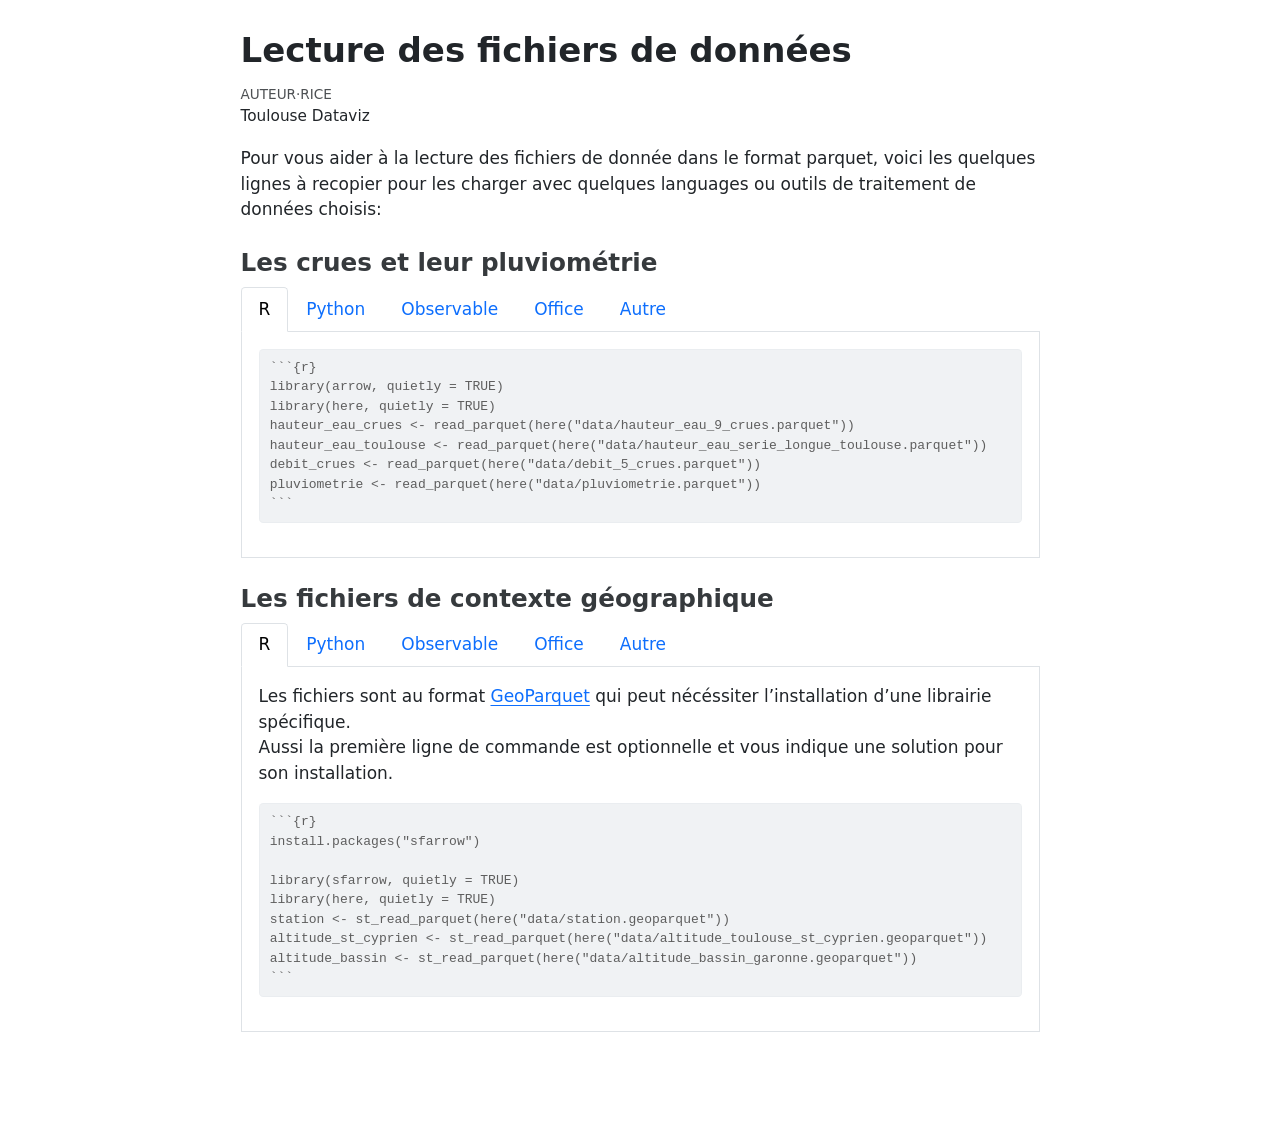
==== docs/chargement_des_donnees.html @ bd7aca8f "quarto render correct" ====
<!DOCTYPE html>
<html xmlns="http://www.w3.org/1999/xhtml" lang="fr" xml:lang="fr"><head>

<meta charset="utf-8">
<meta name="generator" content="quarto-1.6.28">

<meta name="viewport" content="width=device-width, initial-scale=1.0, user-scalable=yes">

<meta name="author" content="Toulouse Dataviz">

<title>Lecture des fichiers de données</title>
<style>
code{white-space: pre-wrap;}
span.smallcaps{font-variant: small-caps;}
div.columns{display: flex; gap: min(4vw, 1.5em);}
div.column{flex: auto; overflow-x: auto;}
div.hanging-indent{margin-left: 1.5em; text-indent: -1.5em;}
ul.task-list{list-style: none;}
ul.task-list li input[type="checkbox"] {
  width: 0.8em;
  margin: 0 0.8em 0.2em -1em; /* quarto-specific, see https://github.com/quarto-dev/quarto-cli/issues/4556 */ 
  vertical-align: middle;
}
/* CSS for syntax highlighting */
pre > code.sourceCode { white-space: pre; position: relative; }
pre > code.sourceCode > span { line-height: 1.25; }
pre > code.sourceCode > span:empty { height: 1.2em; }
.sourceCode { overflow: visible; }
code.sourceCode > span { color: inherit; text-decoration: inherit; }
div.sourceCode { margin: 1em 0; }
pre.sourceCode { margin: 0; }
@media screen {
div.sourceCode { overflow: auto; }
}
@media print {
pre > code.sourceCode { white-space: pre-wrap; }
pre > code.sourceCode > span { display: inline-block; text-indent: -5em; padding-left: 5em; }
}
pre.numberSource code
  { counter-reset: source-line 0; }
pre.numberSource code > span
  { position: relative; left: -4em; counter-increment: source-line; }
pre.numberSource code > span > a:first-child::before
  { content: counter(source-line);
    position: relative; left: -1em; text-align: right; vertical-align: baseline;
    border: none; display: inline-block;
    -webkit-touch-callout: none; -webkit-user-select: none;
    -khtml-user-select: none; -moz-user-select: none;
    -ms-user-select: none; user-select: none;
    padding: 0 4px; width: 4em;
  }
pre.numberSource { margin-left: 3em;  padding-left: 4px; }
div.sourceCode
  {   }
@media screen {
pre > code.sourceCode > span > a:first-child::before { text-decoration: underline; }
}
</style>


<script src="site_libs/quarto-nav/quarto-nav.js"></script>
<script src="site_libs/clipboard/clipboard.min.js"></script>
<script src="site_libs/quarto-search/autocomplete.umd.js"></script>
<script src="site_libs/quarto-search/fuse.min.js"></script>
<script src="site_libs/quarto-search/quarto-search.js"></script>
<meta name="quarto:offset" content="./">
<script src="site_libs/quarto-html/quarto.js"></script>
<script src="site_libs/quarto-html/popper.min.js"></script>
<script src="site_libs/quarto-html/tippy.umd.min.js"></script>
<script src="site_libs/quarto-html/anchor.min.js"></script>
<link href="site_libs/quarto-html/tippy.css" rel="stylesheet">
<link href="site_libs/quarto-html/quarto-syntax-highlighting-75d73ece3e5fc6e04b504c8afc5573bd.css" rel="stylesheet" id="quarto-text-highlighting-styles">
<script src="site_libs/bootstrap/bootstrap.min.js"></script>
<link href="site_libs/bootstrap/bootstrap-icons.css" rel="stylesheet">
<link href="site_libs/bootstrap/bootstrap-bd20d65fb6298401facbebe31b5c8b9f.min.css" rel="stylesheet" append-hash="true" id="quarto-bootstrap" data-mode="light">
<script id="quarto-search-options" type="application/json">{
  "location": "sidebar",
  "copy-button": false,
  "collapse-after": 3,
  "panel-placement": "start",
  "type": "textbox",
  "limit": 50,
  "keyboard-shortcut": [
    "f",
    "/",
    "s"
  ],
  "show-item-context": false,
  "language": {
    "search-no-results-text": "Pas de résultats",
    "search-matching-documents-text": "documents trouvés",
    "search-copy-link-title": "Copier le lien vers la recherche",
    "search-hide-matches-text": "Cacher les correspondances additionnelles",
    "search-more-match-text": "correspondance de plus dans ce document",
    "search-more-matches-text": "correspondances de plus dans ce document",
    "search-clear-button-title": "Effacer",
    "search-text-placeholder": "",
    "search-detached-cancel-button-title": "Annuler",
    "search-submit-button-title": "Envoyer",
    "search-label": "Recherche"
  }
}</script>


</head>

<body class="fullcontent">

<div id="quarto-search-results"></div>
<!-- content -->
<div id="quarto-content" class="quarto-container page-columns page-rows-contents page-layout-article">
<!-- sidebar -->
<!-- margin-sidebar -->
    
<!-- main -->
<main class="content" id="quarto-document-content">

<header id="title-block-header" class="quarto-title-block default">
<div class="quarto-title">
<h1 class="title">Lecture des fichiers de données</h1>
</div>



<div class="quarto-title-meta">

    <div>
    <div class="quarto-title-meta-heading">Auteur·rice</div>
    <div class="quarto-title-meta-contents">
             <p>Toulouse Dataviz </p>
          </div>
  </div>
    
  
    
  </div>
  


</header>


<p>Pour vous aider à la lecture des fichiers de donnée dans le format parquet, voici les quelques lignes à recopier pour les charger avec quelques languages ou outils de traitement de données choisis:</p>
<section id="les-crues-et-leur-pluviométrie" class="level3">
<h3 class="anchored" data-anchor-id="les-crues-et-leur-pluviométrie">Les crues et leur pluviométrie</h3>
<div class="tabset-margin-container"></div><div class="panel-tabset" data-group="language">
<ul class="nav nav-tabs" role="tablist"><li class="nav-item" role="presentation"><a class="nav-link active" id="tabset-1-1-tab" data-bs-toggle="tab" data-bs-target="#tabset-1-1" role="tab" aria-controls="tabset-1-1" aria-selected="true">R</a></li><li class="nav-item" role="presentation"><a class="nav-link" id="tabset-1-2-tab" data-bs-toggle="tab" data-bs-target="#tabset-1-2" role="tab" aria-controls="tabset-1-2" aria-selected="false">Python</a></li><li class="nav-item" role="presentation"><a class="nav-link" id="tabset-1-3-tab" data-bs-toggle="tab" data-bs-target="#tabset-1-3" role="tab" aria-controls="tabset-1-3" aria-selected="false">Observable</a></li><li class="nav-item" role="presentation"><a class="nav-link" id="tabset-1-4-tab" data-bs-toggle="tab" data-bs-target="#tabset-1-4" role="tab" aria-controls="tabset-1-4" aria-selected="false">Office</a></li><li class="nav-item" role="presentation"><a class="nav-link" id="tabset-1-5-tab" data-bs-toggle="tab" data-bs-target="#tabset-1-5" role="tab" aria-controls="tabset-1-5" aria-selected="false">Autre</a></li></ul>
<div class="tab-content" data-group="language">
<div id="tabset-1-1" class="tab-pane active" role="tabpanel" aria-labelledby="tabset-1-1-tab">
<div class="sourceCode" id="cb1"><pre class="sourceCode markdown code-with-copy"><code class="sourceCode markdown"><span id="cb1-1"><a href="#cb1-1" aria-hidden="true" tabindex="-1"></a><span class="in">```{r}</span></span>
<span id="cb1-2"><a href="#cb1-2" aria-hidden="true" tabindex="-1"></a><span class="in">library(arrow, quietly = TRUE)</span></span>
<span id="cb1-3"><a href="#cb1-3" aria-hidden="true" tabindex="-1"></a><span class="in">library(here, quietly = TRUE)</span></span>
<span id="cb1-4"><a href="#cb1-4" aria-hidden="true" tabindex="-1"></a><span class="in">hauteur_eau_crues &lt;- read_parquet(here("data/hauteur_eau_9_crues.parquet"))</span></span>
<span id="cb1-5"><a href="#cb1-5" aria-hidden="true" tabindex="-1"></a><span class="in">hauteur_eau_toulouse &lt;- read_parquet(here("data/hauteur_eau_serie_longue_toulouse.parquet"))</span></span>
<span id="cb1-6"><a href="#cb1-6" aria-hidden="true" tabindex="-1"></a><span class="in">debit_crues &lt;- read_parquet(here("data/debit_5_crues.parquet"))</span></span>
<span id="cb1-7"><a href="#cb1-7" aria-hidden="true" tabindex="-1"></a><span class="in">pluviometrie &lt;- read_parquet(here("data/pluviometrie.parquet"))</span></span>
<span id="cb1-8"><a href="#cb1-8" aria-hidden="true" tabindex="-1"></a><span class="in">```</span></span></code><button title="Copier vers le presse-papier" class="code-copy-button"><i class="bi"></i></button></pre></div>
</div>
<div id="tabset-1-2" class="tab-pane" role="tabpanel" aria-labelledby="tabset-1-2-tab">
<div class="sourceCode" id="cb2"><pre class="sourceCode markdown code-with-copy"><code class="sourceCode markdown"><span id="cb2-1"><a href="#cb2-1" aria-hidden="true" tabindex="-1"></a><span class="in">```{python}</span></span>
<span id="cb2-2"><a href="#cb2-2" aria-hidden="true" tabindex="-1"></a><span class="in">import pandas as pd</span></span>
<span id="cb2-3"><a href="#cb2-3" aria-hidden="true" tabindex="-1"></a><span class="in">hauteur_eau_crues = pd.read_parquet("data/hauteur_eau_9_crues.parquet")</span></span>
<span id="cb2-4"><a href="#cb2-4" aria-hidden="true" tabindex="-1"></a><span class="in">hauteur_eau_toulouse = pd.read_parquet("data/hauteur_eau_serie_longue_toulouse.parquet")</span></span>
<span id="cb2-5"><a href="#cb2-5" aria-hidden="true" tabindex="-1"></a><span class="in">debit_crues = pd.read_parquet("data/debit_5_crues.parquet")</span></span>
<span id="cb2-6"><a href="#cb2-6" aria-hidden="true" tabindex="-1"></a><span class="in">pluviometrie = pd.read_parquet("data/pluviometrie.parquet")</span></span>
<span id="cb2-7"><a href="#cb2-7" aria-hidden="true" tabindex="-1"></a><span class="in">```</span></span></code><button title="Copier vers le presse-papier" class="code-copy-button"><i class="bi"></i></button></pre></div>
</div>
<div id="tabset-1-3" class="tab-pane" role="tabpanel" aria-labelledby="tabset-1-3-tab">
<div class="sourceCode" id="cb3"><pre class="sourceCode markdown code-with-copy"><code class="sourceCode markdown"><span id="cb3-1"><a href="#cb3-1" aria-hidden="true" tabindex="-1"></a><span class="in">```{ojs}</span></span>
<span id="cb3-2"><a href="#cb3-2" aria-hidden="true" tabindex="-1"></a><span class="in">db = DuckDBClient.of({</span></span>
<span id="cb3-3"><a href="#cb3-3" aria-hidden="true" tabindex="-1"></a><span class="in">  hauteur_eau_crues: FileAttachment("data/hauteur_eau_9_crues.parquet"),</span></span>
<span id="cb3-4"><a href="#cb3-4" aria-hidden="true" tabindex="-1"></a><span class="in">  hauteur_eau_toulouse: FileAttachment("data/hauteur_eau_serie_longue_toulouse.parquet"),</span></span>
<span id="cb3-5"><a href="#cb3-5" aria-hidden="true" tabindex="-1"></a><span class="in">  debit_crues: FileAttachment("data/debit_5_crues.parquet"),</span></span>
<span id="cb3-6"><a href="#cb3-6" aria-hidden="true" tabindex="-1"></a><span class="in">  pluviometrie: FileAttachment("data/pluviometrie.parquet")</span></span>
<span id="cb3-7"><a href="#cb3-7" aria-hidden="true" tabindex="-1"></a><span class="in">})</span></span>
<span id="cb3-8"><a href="#cb3-8" aria-hidden="true" tabindex="-1"></a><span class="in">```</span></span></code><button title="Copier vers le presse-papier" class="code-copy-button"><i class="bi"></i></button></pre></div>
</div>
<div id="tabset-1-4" class="tab-pane" role="tabpanel" aria-labelledby="tabset-1-4-tab">
<p>les fichiers<br>
- <code>debit_5_crues.xlsx</code><br>
- <code>hauteur_eau_9_crues.xlsx</code><br>
- <code>hauteur_eau_quotidienne_toulouse.xlsx</code><br>
sont prêts à étre ouverts dans LibreOffice, OpenOffice, MicrosoftOffice ou tout autre tableur.</p>
</div>
<div id="tabset-1-5" class="tab-pane" role="tabpanel" aria-labelledby="tabset-1-5-tab">
<p>les fichiers<br>
- <code>debit_5_crues.csv</code><br>
- <code>hauteur_eau_9_crues.csv</code><br>
- <code>hauteur_eau_quotidienne_toulouse.csv</code><br>
sont disponibles pour tous les autres outils.</p>
</div>
</div>
</div>
</section>
<section id="les-fichiers-de-contexte-géographique" class="level3">
<h3 class="anchored" data-anchor-id="les-fichiers-de-contexte-géographique">Les fichiers de contexte géographique</h3>
<div class="tabset-margin-container"></div><div class="panel-tabset" data-group="language">
<ul class="nav nav-tabs" role="tablist"><li class="nav-item" role="presentation"><a class="nav-link active" id="tabset-2-1-tab" data-bs-toggle="tab" data-bs-target="#tabset-2-1" role="tab" aria-controls="tabset-2-1" aria-selected="true">R</a></li><li class="nav-item" role="presentation"><a class="nav-link" id="tabset-2-2-tab" data-bs-toggle="tab" data-bs-target="#tabset-2-2" role="tab" aria-controls="tabset-2-2" aria-selected="false">Python</a></li><li class="nav-item" role="presentation"><a class="nav-link" id="tabset-2-3-tab" data-bs-toggle="tab" data-bs-target="#tabset-2-3" role="tab" aria-controls="tabset-2-3" aria-selected="false">Observable</a></li><li class="nav-item" role="presentation"><a class="nav-link" id="tabset-2-4-tab" data-bs-toggle="tab" data-bs-target="#tabset-2-4" role="tab" aria-controls="tabset-2-4" aria-selected="false">Office</a></li><li class="nav-item" role="presentation"><a class="nav-link" id="tabset-2-5-tab" data-bs-toggle="tab" data-bs-target="#tabset-2-5" role="tab" aria-controls="tabset-2-5" aria-selected="false">Autre</a></li></ul>
<div class="tab-content" data-group="language">
<div id="tabset-2-1" class="tab-pane active" role="tabpanel" aria-labelledby="tabset-2-1-tab">
<p>Les fichiers sont au format <a href="https://github.com/opengeospatial/geoparquet">GeoParquet</a> qui peut nécéssiter l’installation d’une librairie spécifique.<br>
Aussi la première ligne de commande est optionnelle et vous indique une solution pour son installation.</p>
<div class="sourceCode" id="cb4"><pre class="sourceCode markdown code-with-copy"><code class="sourceCode markdown"><span id="cb4-1"><a href="#cb4-1" aria-hidden="true" tabindex="-1"></a><span class="in">```{r}</span></span>
<span id="cb4-2"><a href="#cb4-2" aria-hidden="true" tabindex="-1"></a><span class="in">install.packages("sfarrow")</span></span>
<span id="cb4-3"><a href="#cb4-3" aria-hidden="true" tabindex="-1"></a></span>
<span id="cb4-4"><a href="#cb4-4" aria-hidden="true" tabindex="-1"></a><span class="in">library(sfarrow, quietly = TRUE)</span></span>
<span id="cb4-5"><a href="#cb4-5" aria-hidden="true" tabindex="-1"></a><span class="in">library(here, quietly = TRUE)</span></span>
<span id="cb4-6"><a href="#cb4-6" aria-hidden="true" tabindex="-1"></a><span class="in">station &lt;- st_read_parquet(here("data/station.geoparquet"))</span></span>
<span id="cb4-7"><a href="#cb4-7" aria-hidden="true" tabindex="-1"></a><span class="in">altitude_st_cyprien &lt;- st_read_parquet(here("data/altitude_toulouse_st_cyprien.geoparquet"))</span></span>
<span id="cb4-8"><a href="#cb4-8" aria-hidden="true" tabindex="-1"></a><span class="in">altitude_bassin &lt;- st_read_parquet(here("data/altitude_bassin_garonne.geoparquet"))</span></span>
<span id="cb4-9"><a href="#cb4-9" aria-hidden="true" tabindex="-1"></a><span class="in">```</span></span></code><button title="Copier vers le presse-papier" class="code-copy-button"><i class="bi"></i></button></pre></div>
</div>
<div id="tabset-2-2" class="tab-pane" role="tabpanel" aria-labelledby="tabset-2-2-tab">
<p>Les fichiers sont au format <a href="https://github.com/opengeospatial/geoparquet">GeoParquet</a> qui peut nécéssiter l’installation d’une librairie spécifique.<br>
Aussi les deux premières ligne de commande sont optionnelle et vous indiquent une solution pour son installation.</p>
<div class="sourceCode" id="cb5"><pre class="sourceCode markdown code-with-copy"><code class="sourceCode markdown"><span id="cb5-1"><a href="#cb5-1" aria-hidden="true" tabindex="-1"></a><span class="in">```{shell}</span></span>
<span id="cb5-2"><a href="#cb5-2" aria-hidden="true" tabindex="-1"></a><span class="in">pip install pyarrow</span></span>
<span id="cb5-3"><a href="#cb5-3" aria-hidden="true" tabindex="-1"></a><span class="in">pip install geopandas</span></span>
<span id="cb5-4"><a href="#cb5-4" aria-hidden="true" tabindex="-1"></a><span class="in">```</span></span></code><button title="Copier vers le presse-papier" class="code-copy-button"><i class="bi"></i></button></pre></div>
<div class="sourceCode" id="cb6"><pre class="sourceCode markdown code-with-copy"><code class="sourceCode markdown"><span id="cb6-1"><a href="#cb6-1" aria-hidden="true" tabindex="-1"></a><span class="in">```{python}</span></span>
<span id="cb6-2"><a href="#cb6-2" aria-hidden="true" tabindex="-1"></a><span class="in">import geopandas as gpd</span></span>
<span id="cb6-3"><a href="#cb6-3" aria-hidden="true" tabindex="-1"></a><span class="in">station = gpd.read_parquet("data/station.geoparquet")</span></span>
<span id="cb6-4"><a href="#cb6-4" aria-hidden="true" tabindex="-1"></a><span class="in">altitude_st_cyprien = gpd.read_parquet("data/altitude_toulouse_st_cyprien.geoparquet")</span></span>
<span id="cb6-5"><a href="#cb6-5" aria-hidden="true" tabindex="-1"></a><span class="in">altitude_bassin = gpd.read_parquet("data/altitude_bassin_garonne.geoparquet")</span></span>
<span id="cb6-6"><a href="#cb6-6" aria-hidden="true" tabindex="-1"></a><span class="in">```</span></span></code><button title="Copier vers le presse-papier" class="code-copy-button"><i class="bi"></i></button></pre></div>
</div>
<div id="tabset-2-3" class="tab-pane" role="tabpanel" aria-labelledby="tabset-2-3-tab">
<div class="sourceCode" id="cb7"><pre class="sourceCode markdown code-with-copy"><code class="sourceCode markdown"><span id="cb7-1"><a href="#cb7-1" aria-hidden="true" tabindex="-1"></a><span class="in">```{ojs}</span></span>
<span id="cb7-2"><a href="#cb7-2" aria-hidden="true" tabindex="-1"></a><span class="in">import {DuckDBClient} from '@cmudig/duckdb'</span></span>
<span id="cb7-3"><a href="#cb7-3" aria-hidden="true" tabindex="-1"></a></span>
<span id="cb7-4"><a href="#cb7-4" aria-hidden="true" tabindex="-1"></a><span class="in">db = DuckDBClient.of({</span></span>
<span id="cb7-5"><a href="#cb7-5" aria-hidden="true" tabindex="-1"></a><span class="in">  station: FileAttachment("data/station.geoparquet"),</span></span>
<span id="cb7-6"><a href="#cb7-6" aria-hidden="true" tabindex="-1"></a><span class="in">  altitude_st_cyprien: FileAttachment("data/altitude_toulouse_st_cyprien.geoparquet"),</span></span>
<span id="cb7-7"><a href="#cb7-7" aria-hidden="true" tabindex="-1"></a><span class="in">  altitude_bassin: FileAttachment("data/altitude_bassin_garonne.geoparquet")</span></span>
<span id="cb7-8"><a href="#cb7-8" aria-hidden="true" tabindex="-1"></a><span class="in">})</span></span>
<span id="cb7-9"><a href="#cb7-9" aria-hidden="true" tabindex="-1"></a><span class="in">```</span></span></code><button title="Copier vers le presse-papier" class="code-copy-button"><i class="bi"></i></button></pre></div>
</div>
<div id="tabset-2-4" class="tab-pane" role="tabpanel" aria-labelledby="tabset-2-4-tab">
<p>les fichiers<br>
- <code>station.xlsx</code><br>
- <code>pluviometrie.xlsx</code><br>
sont prêts à étre ouverts dans LibreOffice, OpenOffice, MicrosoftOffice ou tout autre tableur. Vous y trouverez les colonnes <code>latitude</code> <code>longitude</code> et <code>altitude</code> pour les utiliser en cartographie.</p>
</div>
<div id="tabset-2-5" class="tab-pane" role="tabpanel" aria-labelledby="tabset-2-5-tab">
<p>les fichiers<br>
- <code>station.csv</code><br>
- <code>pluviometrie.csv</code><br>
- <code>altitude_toulouse_st_cyprien.csv</code><br>
- <code>altitude_bassin_garonne.csv</code><br>
sont disponibles pour tous les autres outils. Vous y trouverez les colonnes <code>latitude</code> <code>longitude</code> et <code>altitude</code> pour les utiliser en cartographie.</p>
</div>
</div>
</div>


</section>

</main> <!-- /main -->
<script id="quarto-html-after-body" type="application/javascript">
window.document.addEventListener("DOMContentLoaded", function (event) {
  const toggleBodyColorMode = (bsSheetEl) => {
    const mode = bsSheetEl.getAttribute("data-mode");
    const bodyEl = window.document.querySelector("body");
    if (mode === "dark") {
      bodyEl.classList.add("quarto-dark");
      bodyEl.classList.remove("quarto-light");
    } else {
      bodyEl.classList.add("quarto-light");
      bodyEl.classList.remove("quarto-dark");
    }
  }
  const toggleBodyColorPrimary = () => {
    const bsSheetEl = window.document.querySelector("link#quarto-bootstrap");
    if (bsSheetEl) {
      toggleBodyColorMode(bsSheetEl);
    }
  }
  toggleBodyColorPrimary();  
  const icon = "";
  const anchorJS = new window.AnchorJS();
  anchorJS.options = {
    placement: 'right',
    icon: icon
  };
  anchorJS.add('.anchored');
  const isCodeAnnotation = (el) => {
    for (const clz of el.classList) {
      if (clz.startsWith('code-annotation-')) {                     
        return true;
      }
    }
    return false;
  }
  const onCopySuccess = function(e) {
    // button target
    const button = e.trigger;
    // don't keep focus
    button.blur();
    // flash "checked"
    button.classList.add('code-copy-button-checked');
    var currentTitle = button.getAttribute("title");
    button.setAttribute("title", "Copié");
    let tooltip;
    if (window.bootstrap) {
      button.setAttribute("data-bs-toggle", "tooltip");
      button.setAttribute("data-bs-placement", "left");
      button.setAttribute("data-bs-title", "Copié");
      tooltip = new bootstrap.Tooltip(button, 
        { trigger: "manual", 
          customClass: "code-copy-button-tooltip",
          offset: [0, -8]});
      tooltip.show();    
    }
    setTimeout(function() {
      if (tooltip) {
        tooltip.hide();
        button.removeAttribute("data-bs-title");
        button.removeAttribute("data-bs-toggle");
        button.removeAttribute("data-bs-placement");
      }
      button.setAttribute("title", currentTitle);
      button.classList.remove('code-copy-button-checked');
    }, 1000);
    // clear code selection
    e.clearSelection();
  }
  const getTextToCopy = function(trigger) {
      const codeEl = trigger.previousElementSibling.cloneNode(true);
      for (const childEl of codeEl.children) {
        if (isCodeAnnotation(childEl)) {
          childEl.remove();
        }
      }
      return codeEl.innerText;
  }
  const clipboard = new window.ClipboardJS('.code-copy-button:not([data-in-quarto-modal])', {
    text: getTextToCopy
  });
  clipboard.on('success', onCopySuccess);
  if (window.document.getElementById('quarto-embedded-source-code-modal')) {
    // For code content inside modals, clipBoardJS needs to be initialized with a container option
    // TODO: Check when it could be a function (https://github.com/zenorocha/clipboard.js/issues/860)
    const clipboardModal = new window.ClipboardJS('.code-copy-button[data-in-quarto-modal]', {
      text: getTextToCopy,
      container: window.document.getElementById('quarto-embedded-source-code-modal')
    });
    clipboardModal.on('success', onCopySuccess);
  }
    var localhostRegex = new RegExp(/^(?:http|https):\/\/localhost\:?[0-9]*\//);
    var mailtoRegex = new RegExp(/^mailto:/);
      var filterRegex = new RegExp('/' + window.location.host + '/');
    var isInternal = (href) => {
        return filterRegex.test(href) || localhostRegex.test(href) || mailtoRegex.test(href);
    }
    // Inspect non-navigation links and adorn them if external
 	var links = window.document.querySelectorAll('a[href]:not(.nav-link):not(.navbar-brand):not(.toc-action):not(.sidebar-link):not(.sidebar-item-toggle):not(.pagination-link):not(.no-external):not([aria-hidden]):not(.dropdown-item):not(.quarto-navigation-tool):not(.about-link)');
    for (var i=0; i<links.length; i++) {
      const link = links[i];
      if (!isInternal(link.href)) {
        // undo the damage that might have been done by quarto-nav.js in the case of
        // links that we want to consider external
        if (link.dataset.originalHref !== undefined) {
          link.href = link.dataset.originalHref;
        }
      }
    }
  function tippyHover(el, contentFn, onTriggerFn, onUntriggerFn) {
    const config = {
      allowHTML: true,
      maxWidth: 500,
      delay: 100,
      arrow: false,
      appendTo: function(el) {
          return el.parentElement;
      },
      interactive: true,
      interactiveBorder: 10,
      theme: 'quarto',
      placement: 'bottom-start',
    };
    if (contentFn) {
      config.content = contentFn;
    }
    if (onTriggerFn) {
      config.onTrigger = onTriggerFn;
    }
    if (onUntriggerFn) {
      config.onUntrigger = onUntriggerFn;
    }
    window.tippy(el, config); 
  }
  const noterefs = window.document.querySelectorAll('a[role="doc-noteref"]');
  for (var i=0; i<noterefs.length; i++) {
    const ref = noterefs[i];
    tippyHover(ref, function() {
      // use id or data attribute instead here
      let href = ref.getAttribute('data-footnote-href') || ref.getAttribute('href');
      try { href = new URL(href).hash; } catch {}
      const id = href.replace(/^#\/?/, "");
      const note = window.document.getElementById(id);
      if (note) {
        return note.innerHTML;
      } else {
        return "";
      }
    });
  }
  const xrefs = window.document.querySelectorAll('a.quarto-xref');
  const processXRef = (id, note) => {
    // Strip column container classes
    const stripColumnClz = (el) => {
      el.classList.remove("page-full", "page-columns");
      if (el.children) {
        for (const child of el.children) {
          stripColumnClz(child);
        }
      }
    }
    stripColumnClz(note)
    if (id === null || id.startsWith('sec-')) {
      // Special case sections, only their first couple elements
      const container = document.createElement("div");
      if (note.children && note.children.length > 2) {
        container.appendChild(note.children[0].cloneNode(true));
        for (let i = 1; i < note.children.length; i++) {
          const child = note.children[i];
          if (child.tagName === "P" && child.innerText === "") {
            continue;
          } else {
            container.appendChild(child.cloneNode(true));
            break;
          }
        }
        if (window.Quarto?.typesetMath) {
          window.Quarto.typesetMath(container);
        }
        return container.innerHTML
      } else {
        if (window.Quarto?.typesetMath) {
          window.Quarto.typesetMath(note);
        }
        return note.innerHTML;
      }
    } else {
      // Remove any anchor links if they are present
      const anchorLink = note.querySelector('a.anchorjs-link');
      if (anchorLink) {
        anchorLink.remove();
      }
      if (window.Quarto?.typesetMath) {
        window.Quarto.typesetMath(note);
      }
      // TODO in 1.5, we should make sure this works without a callout special case
      if (note.classList.contains("callout")) {
        return note.outerHTML;
      } else {
        return note.innerHTML;
      }
    }
  }
  for (var i=0; i<xrefs.length; i++) {
    const xref = xrefs[i];
    tippyHover(xref, undefined, function(instance) {
      instance.disable();
      let url = xref.getAttribute('href');
      let hash = undefined; 
      if (url.startsWith('#')) {
        hash = url;
      } else {
        try { hash = new URL(url).hash; } catch {}
      }
      if (hash) {
        const id = hash.replace(/^#\/?/, "");
        const note = window.document.getElementById(id);
        if (note !== null) {
          try {
            const html = processXRef(id, note.cloneNode(true));
            instance.setContent(html);
          } finally {
            instance.enable();
            instance.show();
          }
        } else {
          // See if we can fetch this
          fetch(url.split('#')[0])
          .then(res => res.text())
          .then(html => {
            const parser = new DOMParser();
            const htmlDoc = parser.parseFromString(html, "text/html");
            const note = htmlDoc.getElementById(id);
            if (note !== null) {
              const html = processXRef(id, note);
              instance.setContent(html);
            } 
          }).finally(() => {
            instance.enable();
            instance.show();
          });
        }
      } else {
        // See if we can fetch a full url (with no hash to target)
        // This is a special case and we should probably do some content thinning / targeting
        fetch(url)
        .then(res => res.text())
        .then(html => {
          const parser = new DOMParser();
          const htmlDoc = parser.parseFromString(html, "text/html");
          const note = htmlDoc.querySelector('main.content');
          if (note !== null) {
            // This should only happen for chapter cross references
            // (since there is no id in the URL)
            // remove the first header
            if (note.children.length > 0 && note.children[0].tagName === "HEADER") {
              note.children[0].remove();
            }
            const html = processXRef(null, note);
            instance.setContent(html);
          } 
        }).finally(() => {
          instance.enable();
          instance.show();
        });
      }
    }, function(instance) {
    });
  }
      let selectedAnnoteEl;
      const selectorForAnnotation = ( cell, annotation) => {
        let cellAttr = 'data-code-cell="' + cell + '"';
        let lineAttr = 'data-code-annotation="' +  annotation + '"';
        const selector = 'span[' + cellAttr + '][' + lineAttr + ']';
        return selector;
      }
      const selectCodeLines = (annoteEl) => {
        const doc = window.document;
        const targetCell = annoteEl.getAttribute("data-target-cell");
        const targetAnnotation = annoteEl.getAttribute("data-target-annotation");
        const annoteSpan = window.document.querySelector(selectorForAnnotation(targetCell, targetAnnotation));
        const lines = annoteSpan.getAttribute("data-code-lines").split(",");
        const lineIds = lines.map((line) => {
          return targetCell + "-" + line;
        })
        let top = null;
        let height = null;
        let parent = null;
        if (lineIds.length > 0) {
            //compute the position of the single el (top and bottom and make a div)
            const el = window.document.getElementById(lineIds[0]);
            top = el.offsetTop;
            height = el.offsetHeight;
            parent = el.parentElement.parentElement;
          if (lineIds.length > 1) {
            const lastEl = window.document.getElementById(lineIds[lineIds.length - 1]);
            const bottom = lastEl.offsetTop + lastEl.offsetHeight;
            height = bottom - top;
          }
          if (top !== null && height !== null && parent !== null) {
            // cook up a div (if necessary) and position it 
            let div = window.document.getElementById("code-annotation-line-highlight");
            if (div === null) {
              div = window.document.createElement("div");
              div.setAttribute("id", "code-annotation-line-highlight");
              div.style.position = 'absolute';
              parent.appendChild(div);
            }
            div.style.top = top - 2 + "px";
            div.style.height = height + 4 + "px";
            div.style.left = 0;
            let gutterDiv = window.document.getElementById("code-annotation-line-highlight-gutter");
            if (gutterDiv === null) {
              gutterDiv = window.document.createElement("div");
              gutterDiv.setAttribute("id", "code-annotation-line-highlight-gutter");
              gutterDiv.style.position = 'absolute';
              const codeCell = window.document.getElementById(targetCell);
              const gutter = codeCell.querySelector('.code-annotation-gutter');
              gutter.appendChild(gutterDiv);
            }
            gutterDiv.style.top = top - 2 + "px";
            gutterDiv.style.height = height + 4 + "px";
          }
          selectedAnnoteEl = annoteEl;
        }
      };
      const unselectCodeLines = () => {
        const elementsIds = ["code-annotation-line-highlight", "code-annotation-line-highlight-gutter"];
        elementsIds.forEach((elId) => {
          const div = window.document.getElementById(elId);
          if (div) {
            div.remove();
          }
        });
        selectedAnnoteEl = undefined;
      };
        // Handle positioning of the toggle
    window.addEventListener(
      "resize",
      throttle(() => {
        elRect = undefined;
        if (selectedAnnoteEl) {
          selectCodeLines(selectedAnnoteEl);
        }
      }, 10)
    );
    function throttle(fn, ms) {
    let throttle = false;
    let timer;
      return (...args) => {
        if(!throttle) { // first call gets through
            fn.apply(this, args);
            throttle = true;
        } else { // all the others get throttled
            if(timer) clearTimeout(timer); // cancel #2
            timer = setTimeout(() => {
              fn.apply(this, args);
              timer = throttle = false;
            }, ms);
        }
      };
    }
      // Attach click handler to the DT
      const annoteDls = window.document.querySelectorAll('dt[data-target-cell]');
      for (const annoteDlNode of annoteDls) {
        annoteDlNode.addEventListener('click', (event) => {
          const clickedEl = event.target;
          if (clickedEl !== selectedAnnoteEl) {
            unselectCodeLines();
            const activeEl = window.document.querySelector('dt[data-target-cell].code-annotation-active');
            if (activeEl) {
              activeEl.classList.remove('code-annotation-active');
            }
            selectCodeLines(clickedEl);
            clickedEl.classList.add('code-annotation-active');
          } else {
            // Unselect the line
            unselectCodeLines();
            clickedEl.classList.remove('code-annotation-active');
          }
        });
      }
  const findCites = (el) => {
    const parentEl = el.parentElement;
    if (parentEl) {
      const cites = parentEl.dataset.cites;
      if (cites) {
        return {
          el,
          cites: cites.split(' ')
        };
      } else {
        return findCites(el.parentElement)
      }
    } else {
      return undefined;
    }
  };
  var bibliorefs = window.document.querySelectorAll('a[role="doc-biblioref"]');
  for (var i=0; i<bibliorefs.length; i++) {
    const ref = bibliorefs[i];
    const citeInfo = findCites(ref);
    if (citeInfo) {
      tippyHover(citeInfo.el, function() {
        var popup = window.document.createElement('div');
        citeInfo.cites.forEach(function(cite) {
          var citeDiv = window.document.createElement('div');
          citeDiv.classList.add('hanging-indent');
          citeDiv.classList.add('csl-entry');
          var biblioDiv = window.document.getElementById('ref-' + cite);
          if (biblioDiv) {
            citeDiv.innerHTML = biblioDiv.innerHTML;
          }
          popup.appendChild(citeDiv);
        });
        return popup.innerHTML;
      });
    }
  }
});
</script>
</div> <!-- /content -->




</body></html>
---- docs/site_libs/quarto-html/tippy.css ----
.tippy-box[data-animation=fade][data-state=hidden]{opacity:0}[data-tippy-root]{max-width:calc(100vw - 10px)}.tippy-box{position:relative;background-color:#333;color:#fff;border-radius:4px;font-size:14px;line-height:1.4;white-space:normal;outline:0;transition-property:transform,visibility,opacity}.tippy-box[data-placement^=top]>.tippy-arrow{bottom:0}.tippy-box[data-placement^=top]>.tippy-arrow:before{bottom:-7px;left:0;border-width:8px 8px 0;border-top-color:initial;transform-origin:center top}.tippy-box[data-placement^=bottom]>.tippy-arrow{top:0}.tippy-box[data-placement^=bottom]>.tippy-arrow:before{top:-7px;left:0;border-width:0 8px 8px;border-bottom-color:initial;transform-origin:center bottom}.tippy-box[data-placement^=left]>.tippy-arrow{right:0}.tippy-box[data-placement^=left]>.tippy-arrow:before{border-width:8px 0 8px 8px;border-left-color:initial;right:-7px;transform-origin:center left}.tippy-box[data-placement^=right]>.tippy-arrow{left:0}.tippy-box[data-placement^=right]>.tippy-arrow:before{left:-7px;border-width:8px 8px 8px 0;border-right-color:initial;transform-origin:center right}.tippy-box[data-inertia][data-state=visible]{transition-timing-function:cubic-bezier(.54,1.5,.38,1.11)}.tippy-arrow{width:16px;height:16px;color:#333}.tippy-arrow:before{content:"";position:absolute;border-color:transparent;border-style:solid}.tippy-content{position:relative;padding:5px 9px;z-index:1}
---- docs/site_libs/quarto-html/quarto-syntax-highlighting-75d73ece3e5fc6e04b504c8afc5573bd.css ----
/* quarto syntax highlight colors */
:root {
  --quarto-hl-ot-color: #003B4F;
  --quarto-hl-at-color: #657422;
  --quarto-hl-ss-color: #20794D;
  --quarto-hl-an-color: #5E5E5E;
  --quarto-hl-fu-color: #4758AB;
  --quarto-hl-st-color: #20794D;
  --quarto-hl-cf-color: #003B4F;
  --quarto-hl-op-color: #5E5E5E;
  --quarto-hl-er-color: #AD0000;
  --quarto-hl-bn-color: #AD0000;
  --quarto-hl-al-color: #AD0000;
  --quarto-hl-va-color: #111111;
  --quarto-hl-bu-color: inherit;
  --quarto-hl-ex-color: inherit;
  --quarto-hl-pp-color: #AD0000;
  --quarto-hl-in-color: #5E5E5E;
  --quarto-hl-vs-color: #20794D;
  --quarto-hl-wa-color: #5E5E5E;
  --quarto-hl-do-color: #5E5E5E;
  --quarto-hl-im-color: #00769E;
  --quarto-hl-ch-color: #20794D;
  --quarto-hl-dt-color: #AD0000;
  --quarto-hl-fl-color: #AD0000;
  --quarto-hl-co-color: #5E5E5E;
  --quarto-hl-cv-color: #5E5E5E;
  --quarto-hl-cn-color: #8f5902;
  --quarto-hl-sc-color: #5E5E5E;
  --quarto-hl-dv-color: #AD0000;
  --quarto-hl-kw-color: #003B4F;
}

/* other quarto variables */
:root {
  --quarto-font-monospace: SFMono-Regular, Menlo, Monaco, Consolas, "Liberation Mono", "Courier New", monospace;
}

pre > code.sourceCode > span {
  color: #003B4F;
}

code span {
  color: #003B4F;
}

code.sourceCode > span {
  color: #003B4F;
}

div.sourceCode,
div.sourceCode pre.sourceCode {
  color: #003B4F;
}

code span.ot {
  color: #003B4F;
  font-style: inherit;
}

code span.at {
  color: #657422;
  font-style: inherit;
}

code span.ss {
  color: #20794D;
  font-style: inherit;
}

code span.an {
  color: #5E5E5E;
  font-style: inherit;
}

code span.fu {
  color: #4758AB;
  font-style: inherit;
}

code span.st {
  color: #20794D;
  font-style: inherit;
}

code span.cf {
  color: #003B4F;
  font-weight: bold;
  font-style: inherit;
}

code span.op {
  color: #5E5E5E;
  font-style: inherit;
}

code span.er {
  color: #AD0000;
  font-style: inherit;
}

code span.bn {
  color: #AD0000;
  font-style: inherit;
}

code span.al {
  color: #AD0000;
  font-style: inherit;
}

code span.va {
  color: #111111;
  font-style: inherit;
}

code span.bu {
  font-style: inherit;
}

code span.ex {
  font-style: inherit;
}

code span.pp {
  color: #AD0000;
  font-style: inherit;
}

code span.in {
  color: #5E5E5E;
  font-style: inherit;
}

code span.vs {
  color: #20794D;
  font-style: inherit;
}

code span.wa {
  color: #5E5E5E;
  font-style: italic;
}

code span.do {
  color: #5E5E5E;
  font-style: italic;
}

code span.im {
  color: #00769E;
  font-style: inherit;
}

code span.ch {
  color: #20794D;
  font-style: inherit;
}

code span.dt {
  color: #AD0000;
  font-style: inherit;
}

code span.fl {
  color: #AD0000;
  font-style: inherit;
}

code span.co {
  color: #5E5E5E;
  font-style: inherit;
}

code span.cv {
  color: #5E5E5E;
  font-style: italic;
}

code span.cn {
  color: #8f5902;
  font-style: inherit;
}

code span.sc {
  color: #5E5E5E;
  font-style: inherit;
}

code span.dv {
  color: #AD0000;
  font-style: inherit;
}

code span.kw {
  color: #003B4F;
  font-weight: bold;
  font-style: inherit;
}

.prevent-inlining {
  content: "</";
}

/*# sourceMappingURL=d9a9443e5683e9b9fc59825e10cb27d0.css.map */
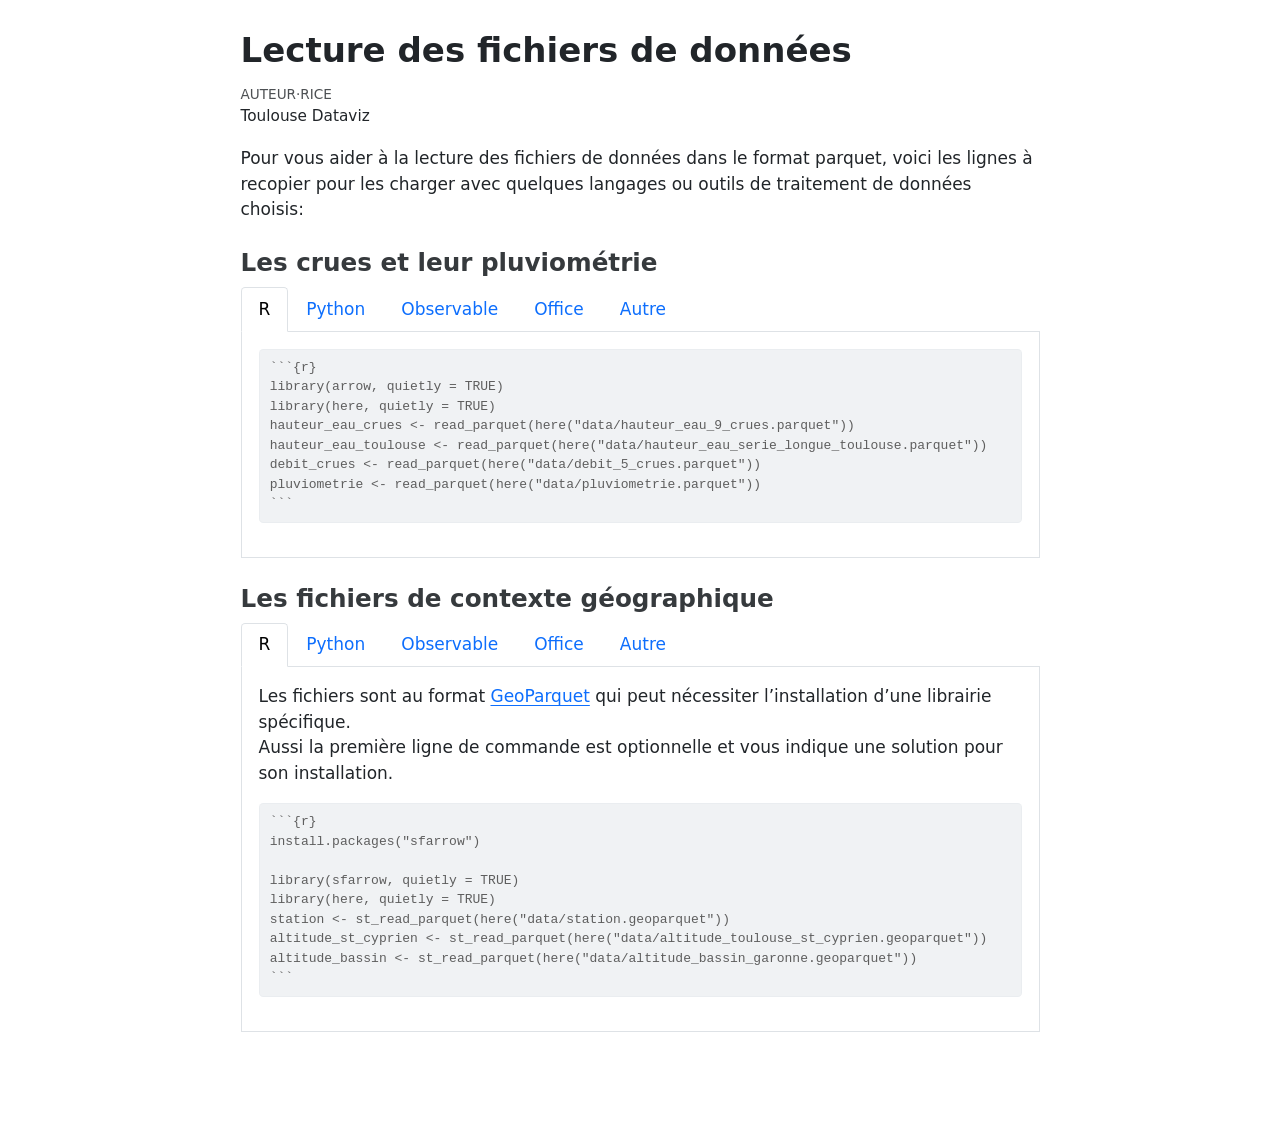
==== commit f5dc8044: "correcteur orthographique" ====
--- a/docs/chargement_des_donnees.html
+++ b/docs/chargement_des_donnees.html
@@ -140,7 +140,7 @@
 </header>
 
 
-<p>Pour vous aider à la lecture des fichiers de donnée dans le format parquet, voici les quelques lignes à recopier pour les charger avec quelques languages ou outils de traitement de données choisis:</p>
+<p>Pour vous aider à la lecture des fichiers de données dans le format parquet, voici les lignes à recopier pour les charger avec quelques langages ou outils de traitement de données choisis:</p>
 <section id="les-crues-et-leur-pluviométrie" class="level3">
 <h3 class="anchored" data-anchor-id="les-crues-et-leur-pluviométrie">Les crues et leur pluviométrie</h3>
 <div class="tabset-margin-container"></div><div class="panel-tabset" data-group="language">
@@ -180,7 +180,7 @@
 - <code>debit_5_crues.xlsx</code><br>
 - <code>hauteur_eau_9_crues.xlsx</code><br>
 - <code>hauteur_eau_quotidienne_toulouse.xlsx</code><br>
-sont prêts à étre ouverts dans LibreOffice, OpenOffice, MicrosoftOffice ou tout autre tableur.</p>
+sont prêts à être ouverts dans Libre Office, OpenOffice, Microsoft Office ou tout autre tableur.</p>
 </div>
 <div id="tabset-1-5" class="tab-pane" role="tabpanel" aria-labelledby="tabset-1-5-tab">
 <p>les fichiers<br>
@@ -198,7 +198,7 @@
 <ul class="nav nav-tabs" role="tablist"><li class="nav-item" role="presentation"><a class="nav-link active" id="tabset-2-1-tab" data-bs-toggle="tab" data-bs-target="#tabset-2-1" role="tab" aria-controls="tabset-2-1" aria-selected="true">R</a></li><li class="nav-item" role="presentation"><a class="nav-link" id="tabset-2-2-tab" data-bs-toggle="tab" data-bs-target="#tabset-2-2" role="tab" aria-controls="tabset-2-2" aria-selected="false">Python</a></li><li class="nav-item" role="presentation"><a class="nav-link" id="tabset-2-3-tab" data-bs-toggle="tab" data-bs-target="#tabset-2-3" role="tab" aria-controls="tabset-2-3" aria-selected="false">Observable</a></li><li class="nav-item" role="presentation"><a class="nav-link" id="tabset-2-4-tab" data-bs-toggle="tab" data-bs-target="#tabset-2-4" role="tab" aria-controls="tabset-2-4" aria-selected="false">Office</a></li><li class="nav-item" role="presentation"><a class="nav-link" id="tabset-2-5-tab" data-bs-toggle="tab" data-bs-target="#tabset-2-5" role="tab" aria-controls="tabset-2-5" aria-selected="false">Autre</a></li></ul>
 <div class="tab-content" data-group="language">
 <div id="tabset-2-1" class="tab-pane active" role="tabpanel" aria-labelledby="tabset-2-1-tab">
-<p>Les fichiers sont au format <a href="https://github.com/opengeospatial/geoparquet">GeoParquet</a> qui peut nécéssiter l’installation d’une librairie spécifique.<br>
+<p>Les fichiers sont au format <a href="https://github.com/opengeospatial/geoparquet">GeoParquet</a> qui peut nécessiter l’installation d’une librairie spécifique.<br>
 Aussi la première ligne de commande est optionnelle et vous indique une solution pour son installation.</p>
 <div class="sourceCode" id="cb4"><pre class="sourceCode markdown code-with-copy"><code class="sourceCode markdown"><span id="cb4-1"><a href="#cb4-1" aria-hidden="true" tabindex="-1"></a><span class="in">```{r}</span></span>
 <span id="cb4-2"><a href="#cb4-2" aria-hidden="true" tabindex="-1"></a><span class="in">install.packages("sfarrow")</span></span>
@@ -211,7 +211,7 @@
 <span id="cb4-9"><a href="#cb4-9" aria-hidden="true" tabindex="-1"></a><span class="in">```</span></span></code><button title="Copier vers le presse-papier" class="code-copy-button"><i class="bi"></i></button></pre></div>
 </div>
 <div id="tabset-2-2" class="tab-pane" role="tabpanel" aria-labelledby="tabset-2-2-tab">
-<p>Les fichiers sont au format <a href="https://github.com/opengeospatial/geoparquet">GeoParquet</a> qui peut nécéssiter l’installation d’une librairie spécifique.<br>
+<p>Les fichiers sont au format <a href="https://github.com/opengeospatial/geoparquet">GeoParquet</a> qui peut nécessiter l’installation d’une librairie spécifique.<br>
 Aussi les deux premières ligne de commande sont optionnelle et vous indiquent une solution pour son installation.</p>
 <div class="sourceCode" id="cb5"><pre class="sourceCode markdown code-with-copy"><code class="sourceCode markdown"><span id="cb5-1"><a href="#cb5-1" aria-hidden="true" tabindex="-1"></a><span class="in">```{shell}</span></span>
 <span id="cb5-2"><a href="#cb5-2" aria-hidden="true" tabindex="-1"></a><span class="in">pip install pyarrow</span></span>
@@ -239,7 +239,7 @@
 <p>les fichiers<br>
 - <code>station.xlsx</code><br>
 - <code>pluviometrie.xlsx</code><br>
-sont prêts à étre ouverts dans LibreOffice, OpenOffice, MicrosoftOffice ou tout autre tableur. Vous y trouverez les colonnes <code>latitude</code> <code>longitude</code> et <code>altitude</code> pour les utiliser en cartographie.</p>
+sont prêts à être ouverts dans Libre Office, OpenOffice, Microsoft Office ou tout autre tableur. Vous y trouverez les colonnes <code>latitude</code> <code>longitude</code> et <code>altitude</code> pour les utiliser en cartographie.</p>
 </div>
 <div id="tabset-2-5" class="tab-pane" role="tabpanel" aria-labelledby="tabset-2-5-tab">
 <p>les fichiers<br>
